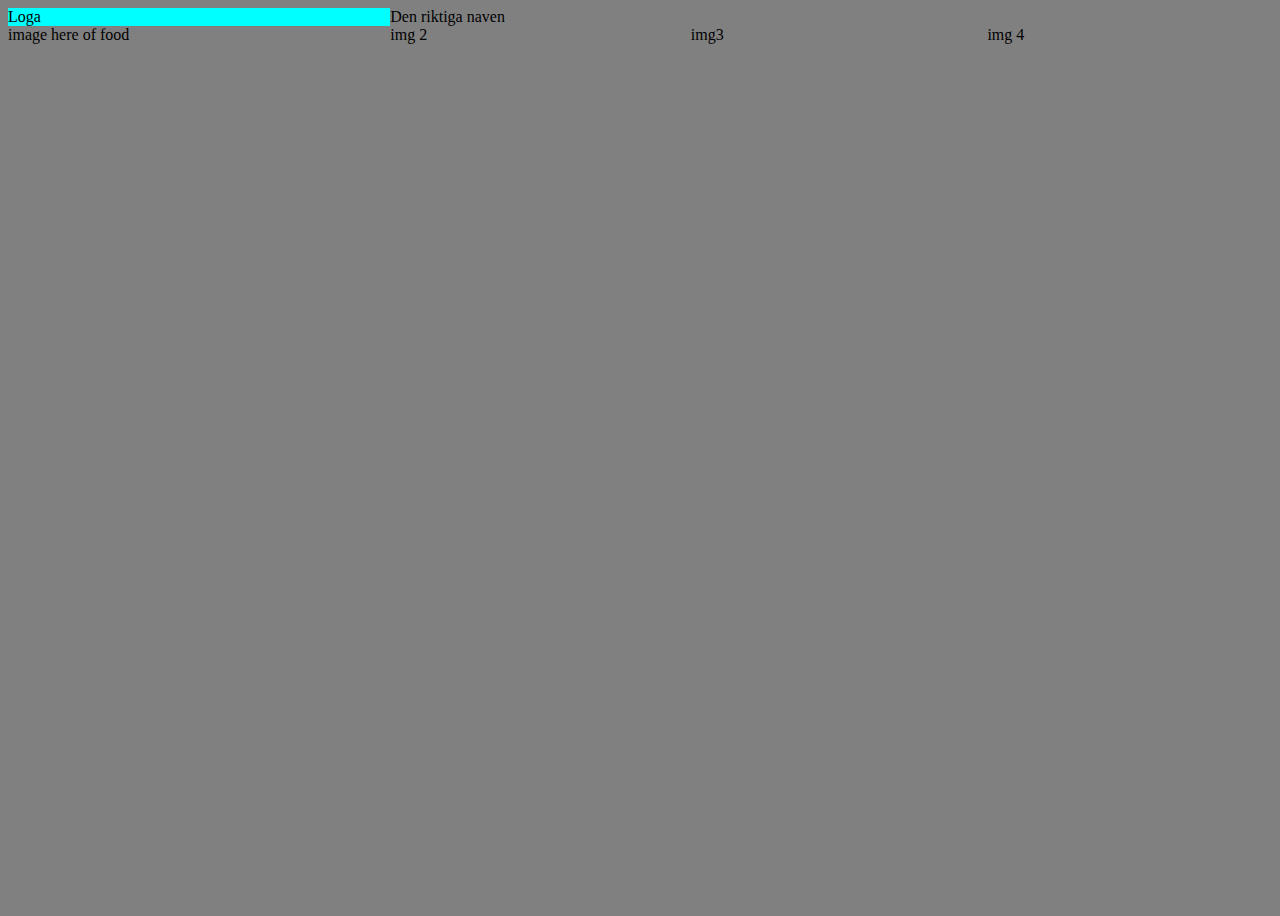
==== index.html @ 14b132dc "Fixar Grid och sidlayout" ====
<!DOCTYPE html>
<html lang="en">
<head>
  <link rel="stylesheet" href="css\style.css">
  <meta charset="UTF-8">
  <meta http-equiv="X-UA-Compatible" content="IE=edge">
  <meta name="viewport" content="width=device-width, initial-scale=1.0">
  <title>Blizzard's Food Dining</title>
</head>
<body>
  <div id="container">
    <header id=lg>
      Loga
    </header>
    <header id="nav">
      <Nav>
        Den riktiga naven
      </Nav>
    </header>
    <article id="ig">
      image here of food
    </article>
    <article id="ig1">
      img 2
    </article>
    <article id="ig2">
      img3
    </article>
    <article id="ig3">
      img 4
    </article>
  </div>
  
</body>
</html>
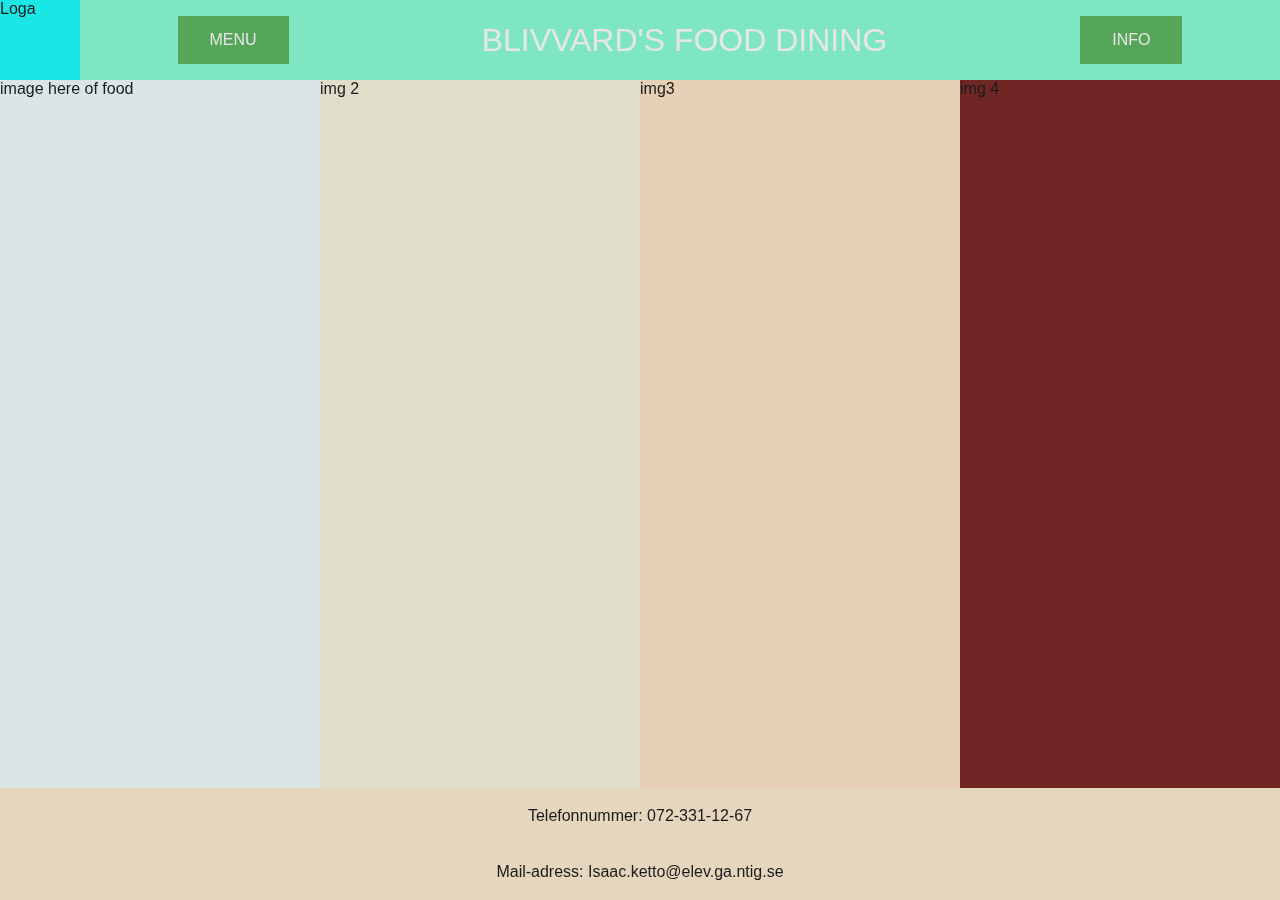
==== commit d2121a54: "css" ====
--- a/index.html
+++ b/index.html
@@ -5,18 +5,20 @@
   <meta charset="UTF-8">
   <meta http-equiv="X-UA-Compatible" content="IE=edge">
   <meta name="viewport" content="width=device-width, initial-scale=1.0">
-  <title>Blizzard's Food Dining</title>
+  <title>Blivvard's Food Dining</title>
 </head>
 <body>
-  <div id="container">
+  <div id="containerTop">
     <header id=lg>
       Loga
     </header>
-    <header id="nav">
-      <Nav>
-        Den riktiga naven
-      </Nav>
-    </header>
+    <Nav id="nav">
+      <a href="sida2.html" target="blank" class="button"> Menu </a>
+      Blivvard's Food Dining
+      <a href="sida3.html" target="blank" class="button"> Info </a>
+    </Nav>
+  </div>
+  <div id="container">
     <article id="ig">
       image here of food
     </article>
@@ -29,7 +31,10 @@
     <article id="ig3">
       img 4
     </article>
+    <footer id="ft">
+      <span>Telefonnummer: 072-331-12-67</span>
+      <span>Mail-adress: Isaac.ketto@elev.ga.ntig.se</span>
+    </footer>
   </div>
-  
 </body>
 </html>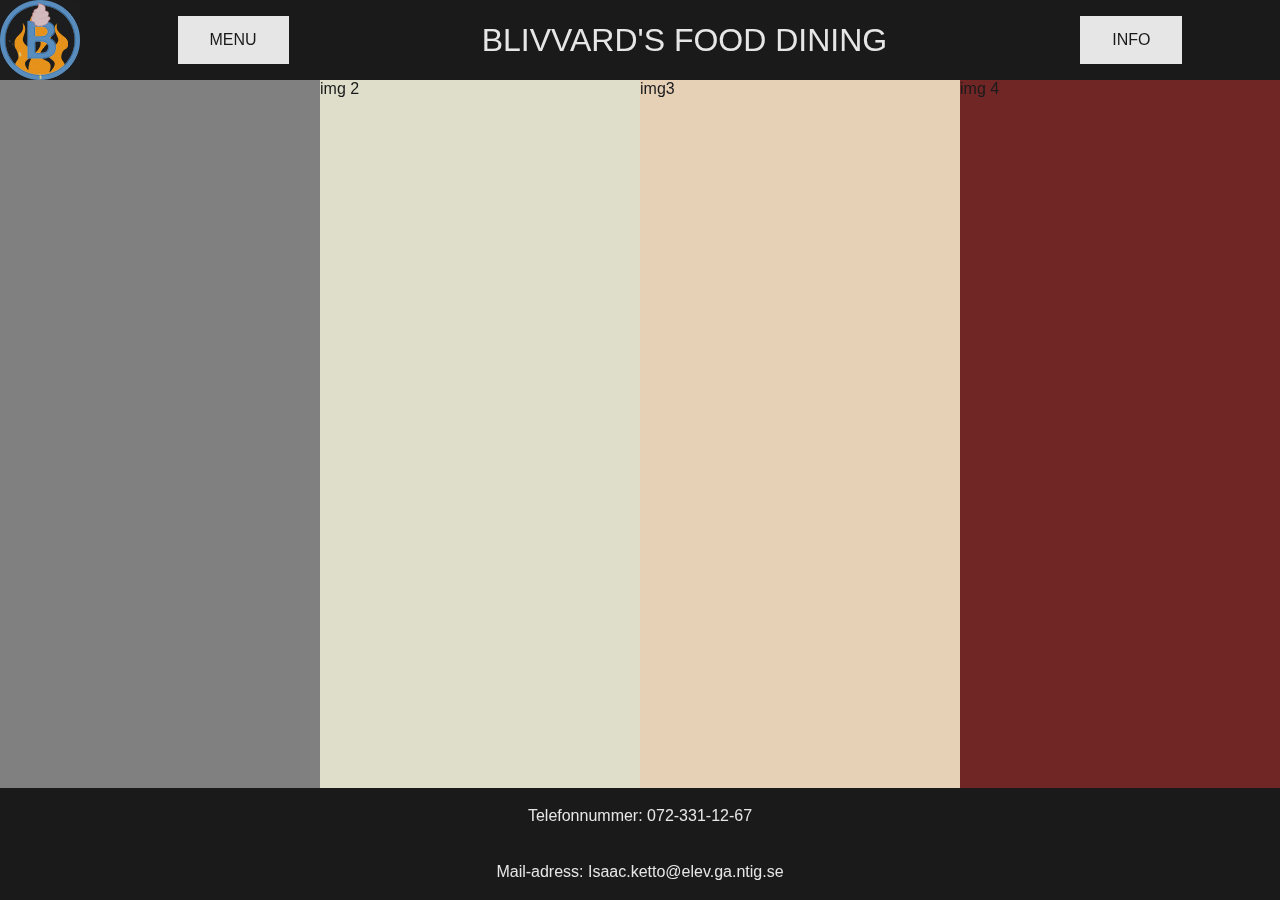
==== commit 2c49852f: "Image placed" ====
--- a/index.html
+++ b/index.html
@@ -10,17 +10,15 @@
 <body>
   <div id="containerTop">
     <header id=lg>
-      Loga
     </header>
     <Nav id="nav">
-      <a href="sida2.html" target="blank" class="button"> Menu </a>
+      <a href="sida2.html" class="button"> Menu </a>
       Blivvard's Food Dining
-      <a href="sida3.html" target="blank" class="button"> Info </a>
+      <a href="sida3.html" class="button"> Info </a>
     </Nav>
   </div>
   <div id="container">
     <article id="ig">
-      image here of food
     </article>
     <article id="ig1">
       img 2
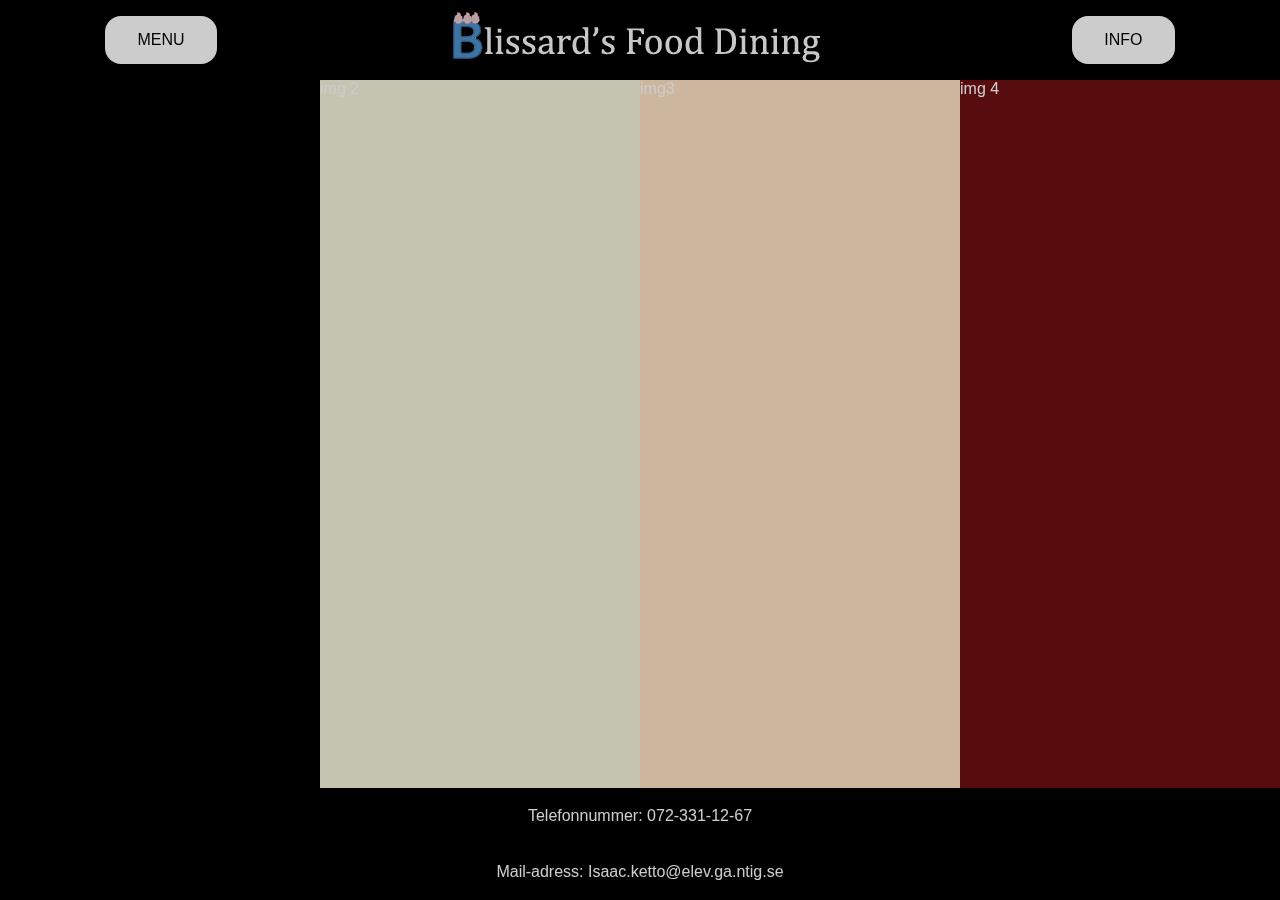
==== commit 2f7a48cb: "Mycket gjort" ====
--- a/index.html
+++ b/index.html
@@ -5,7 +5,8 @@
   <meta charset="UTF-8">
   <meta http-equiv="X-UA-Compatible" content="IE=edge">
   <meta name="viewport" content="width=device-width, initial-scale=1.0">
-  <title>Blivvard's Food Dining</title>
+  <title>Blissard's Food Dining</title>
+  <link rel = "icon" href = "img\Logo.png" type = "image/x-icon">
 </head>
 <body>
   <div id="containerTop">
@@ -13,7 +14,7 @@
     </header>
     <Nav id="nav">
       <a href="sida2.html" class="button"> Menu </a>
-      Blivvard's Food Dining
+      <img src="img/logo som header.png" alt="Blissard's Food Dining">
       <a href="sida3.html" class="button"> Info </a>
     </Nav>
   </div>
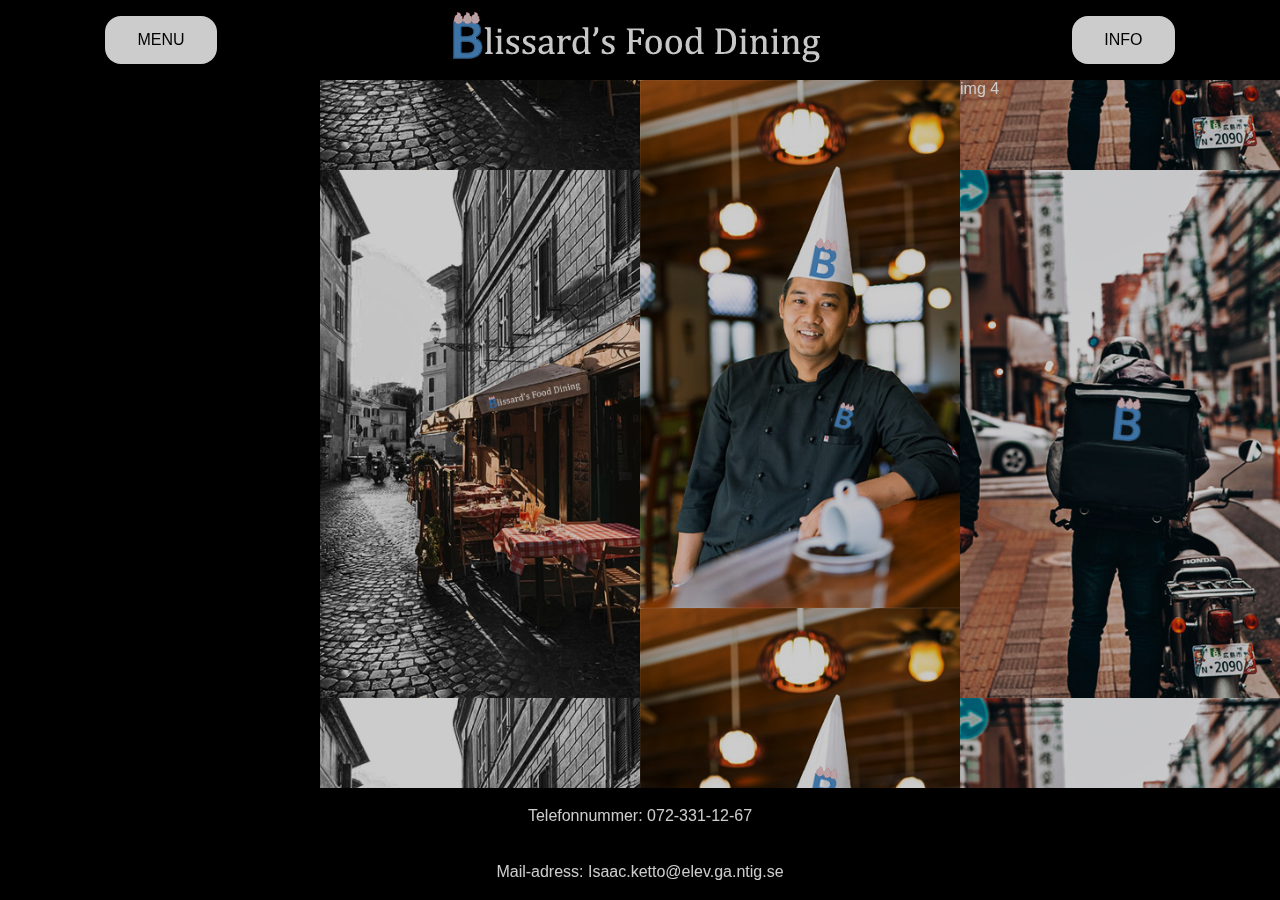
==== commit 7fec8af4: "Bilder läggs in" ====
--- a/index.html
+++ b/index.html
@@ -22,10 +22,8 @@
     <article id="ig">
     </article>
     <article id="ig1">
-      img 2
     </article>
     <article id="ig2">
-      img3
     </article>
     <article id="ig3">
       img 4
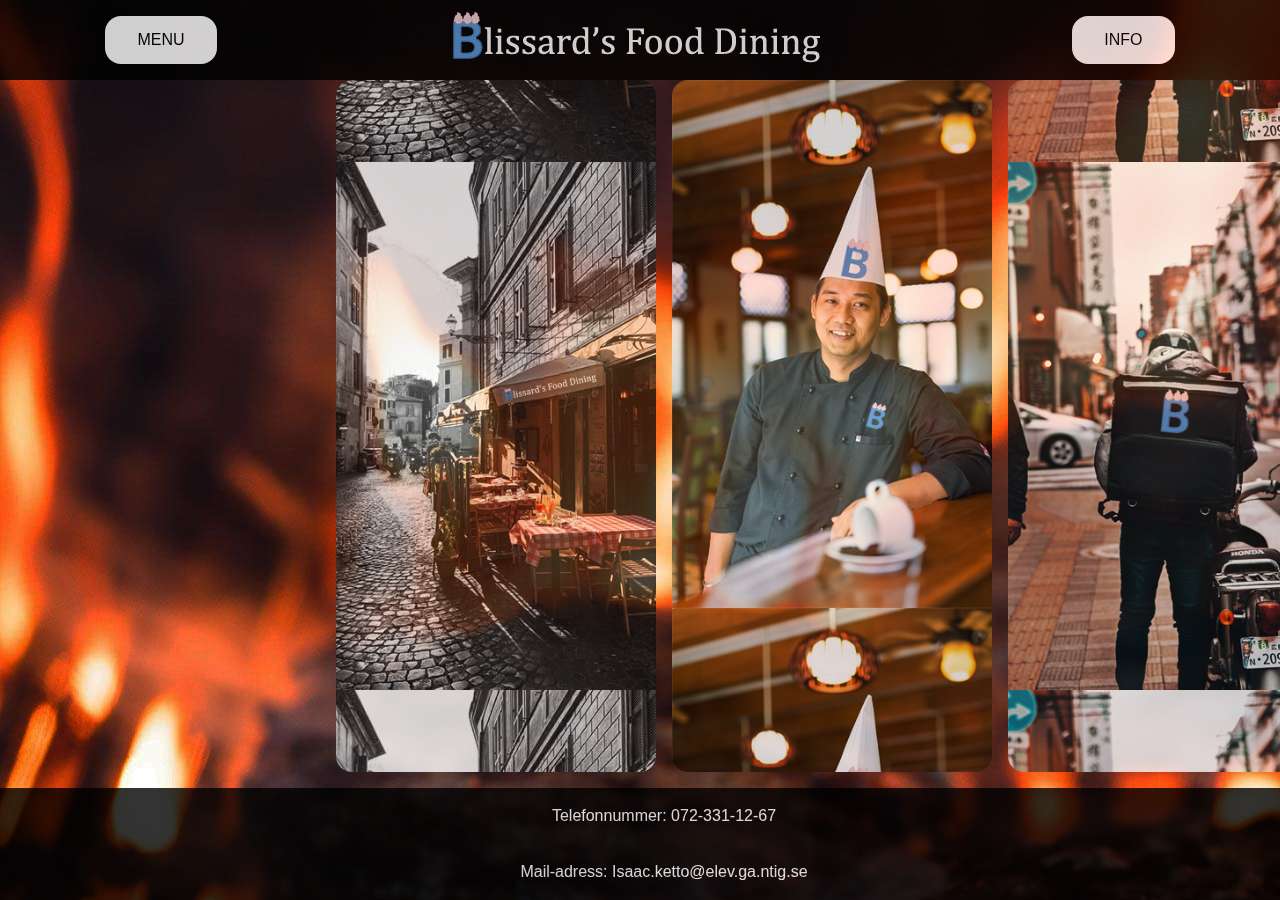
==== commit cd3b04bf: "Meny fixad" ====
--- a/index.html
+++ b/index.html
@@ -1,12 +1,12 @@
 <!DOCTYPE html>
 <html lang="en">
 <head>
-  <link rel="stylesheet" href="css\style.css">
+  <link rel="stylesheet" href="css/style.css">
   <meta charset="UTF-8">
   <meta http-equiv="X-UA-Compatible" content="IE=edge">
   <meta name="viewport" content="width=device-width, initial-scale=1.0">
   <title>Blissard's Food Dining</title>
-  <link rel = "icon" href = "img\Logo.png" type = "image/x-icon">
+  <link rel = "icon" href = "img/Logo.png" type = "image/x-icon">
 </head>
 <body>
   <div id="containerTop">
@@ -14,20 +14,15 @@
     </header>
     <Nav id="nav">
       <a href="sida2.html" class="button"> Menu </a>
-      <img src="img/logo som header.png" alt="Blissard's Food Dining">
+      <img src="img/logo_som_header.png" alt="Blissard's Food Dining">
       <a href="sida3.html" class="button"> Info </a>
     </Nav>
   </div>
   <div id="container">
-    <article id="ig">
-    </article>
-    <article id="ig1">
-    </article>
-    <article id="ig2">
-    </article>
-    <article id="ig3">
-      img 4
-    </article>
+    <article id="ig"></article>
+    <article id="ig1"></article>
+    <article id="ig2"></article>
+    <article id="ig3"></article>
     <footer id="ft">
       <span>Telefonnummer: 072-331-12-67</span>
       <span>Mail-adress: Isaac.ketto@elev.ga.ntig.se</span>
--- a/css/style.css
+++ b/css/style.css
@@ -0,0 +1,237 @@
+body {
+  background:rgb(0, 0, 0);
+  background-image: url(../img/Bakgrund.jpg);
+  height: 100vh;
+  width: 100vw;
+  margin: 0;
+  padding: 0;
+  color: #ffffff;
+  font-family: Roboto, Oxygen, Ubuntu, Cantarell, 'Open Sans', 'Helvetica Neue', sans-serif;
+  filter: opacity(0.8);
+}
+
+a{
+  text-decoration: none;
+  color: white;
+}
+
+a:hover{
+  color: rgba(49, 49, 49, 0.61);
+}
+
+.button{
+  background-color: #ffffff;
+  border: none;
+  border-radius: 1rem;
+  color: rgb(0, 0, 0);
+  padding: 15px 32px;
+  text-align: center;
+  text-decoration: none;
+  display: inline-block;
+  font-size: 16px;
+  margin: 4px 2px;
+  cursor: pointer;
+}
+
+#container3{
+  display: grid;
+  height: calc(100vh - 5rem);
+  width: 100vw;
+  grid-template-areas:
+  'tx tx tx tx'
+  'tx tx im im'
+  'ft ft ft ft'
+}
+
+#container2{
+  display: grid;
+  height: calc(100vh - 5rem);
+  width: 100vw;
+  overflow-x: hidden;
+  overflow-y: scroll;
+  grid-template-rows: 1fr 7rem;
+  grid-gap: 5rem;
+  grid-template-areas:
+  'mat'
+  'ft'
+}
+
+#containerTop{
+  display: grid;
+  height: 5rem;
+  width: 100vw;
+  grid-template-columns: 5rem 1fr;
+  grid-template-areas:
+  'nav nav nav nav'
+}
+
+#containerTop2{
+  display: grid;
+  height: 5rem;
+  width: 100vw;
+  grid-template-columns: 5rem 1fr;
+  grid-template-areas:
+  'lg nav nav nav'
+}
+
+#container{
+  display: grid;
+  height: calc(100vh - 5rem);
+  width: 100vw;
+  grid-gap: 1rem;
+  overflow-x: hidden;
+  grid-template-rows: 1fr 7rem;
+  grid-template-columns: calc(100vw*1/4) calc(100vw*1/4) calc(100vw*1/4) calc(100vw*1/4);
+  grid-template-areas:
+  'ig ig1 ig2 ig3'
+  'ft ft ft ft'
+}
+
+#cambria{
+  font-family: Cambria, Cochin, Georgia, Times, 'Times New Roman', serif;
+  text-transform: none;
+  font-size: 150%
+}
+
+#mat{
+  grid-area: mat;
+  display: flex;
+  flex-direction: column;
+  align-items: center;
+  justify-content: space-around;
+  
+}
+
+.menyText{
+  font-family: serif;
+  font-size: large;
+}
+
+#lg{
+  grid-area: lg;
+  background-image: url(../img/Logo.png);
+  background-color: black;
+}
+
+#nav{
+  grid-area: nav;
+  background-color: rgb(0, 0, 0);
+  display: flex;
+  flex-direction: row;
+  font-size: 2rem;
+  justify-content: space-around;
+  align-items: center;
+  text-transform: uppercase;
+  color: white;
+}
+
+#ig{
+  grid-area: ig;
+  background-image: url("../Img/sahand-hoseini-BMVAYjPf6mU-unsplash.jpg");
+  background-size: 110%;
+  background-position: center;
+  border-radius: 1rem;
+}
+
+#ig1{
+  grid-area: ig1;
+  background-image: url("../img/Restaurant.jpg");
+  background-position: center;
+  background-size: 110%;
+  border-radius: 1rem;
+}
+
+#ig2{
+  grid-area: ig2;
+  background-color: bisque;
+  background-image: url("../img/Chef.jpg");
+  background-size: 110%;
+  border-radius: 1rem;
+}
+
+#ig3{
+  grid-area: ig3;
+  background-image: url(../img/Delivery.jpg);
+  background-position: center;
+  background-size: 110%;
+  border-radius: 1rem;
+}
+
+#ft{
+  grid-area: ft;
+  display: flex;
+  flex-direction: column;
+  justify-content: space-around;
+  background-color: rgb(0, 0, 0);
+  text-align: center;
+  color: white;
+}
+
+.size{
+  font-size: 3rem;
+}
+
+.image{
+  width: 600px;
+  height: 400px;
+  background-image: url(../img/Förrätt.jpg);
+  border-radius: 1rem;
+}
+
+.image1{
+  width: 400px;
+  height: 600px;
+  background-image: url(../img/sahand-hoseini-BMVAYjPf6mU-unsplash.jpg);
+  border-radius: 1rem;
+}
+
+.image2{
+  width: 640px;
+  height: 427px;
+  background-image: url(../img/Dessert.jpg);
+  border-radius: 1rem;
+}
+
+.image3{
+  width: ;
+  height: ;
+  background-image: url();
+  border-radius: 1rem;
+}
+
+.hide{
+  opacity: 0;
+  border-radius: 1rem;
+}
+
+.image:hover + .hide{
+  transform: scale(1.01);
+  background-color: black;
+  opacity: 1;
+  transition: 0.5s;
+  color: #ffffff;
+}
+
+.image1:hover + .hide{
+  transform: scale(1.01);
+  background-color: black;
+  opacity: 1;
+  transition: 0.5s;
+  color: #ffffff;
+}
+
+.image2:hover + .hide{
+  transform: scale(1.01);
+  background-color: black;
+  opacity: 1;
+  transition: 0.5s;
+  color: #ffffff;
+}
+
+.image3:hover + .hide{
+  transform: scale(1.01);
+  background-color: black;
+  opacity: 1;
+  transition: 0.5s;
+  color: #ffffff;
+}